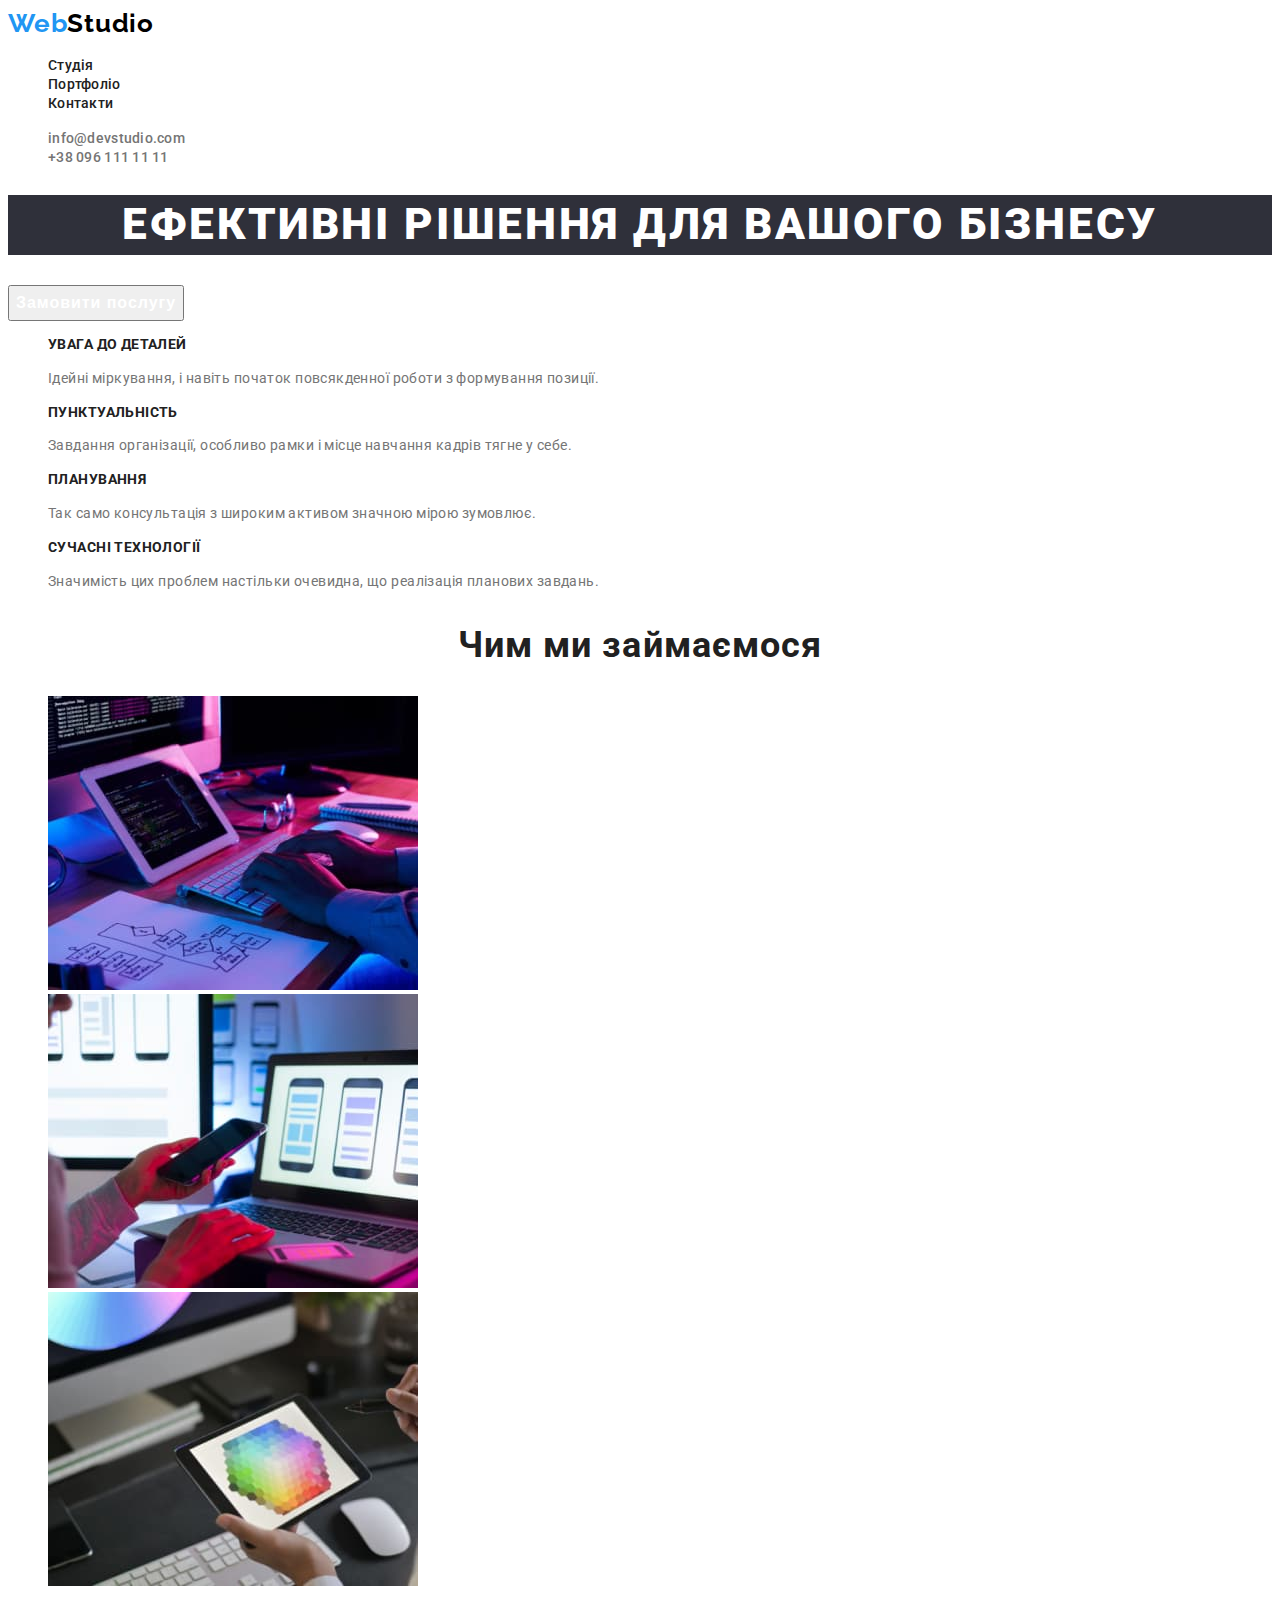
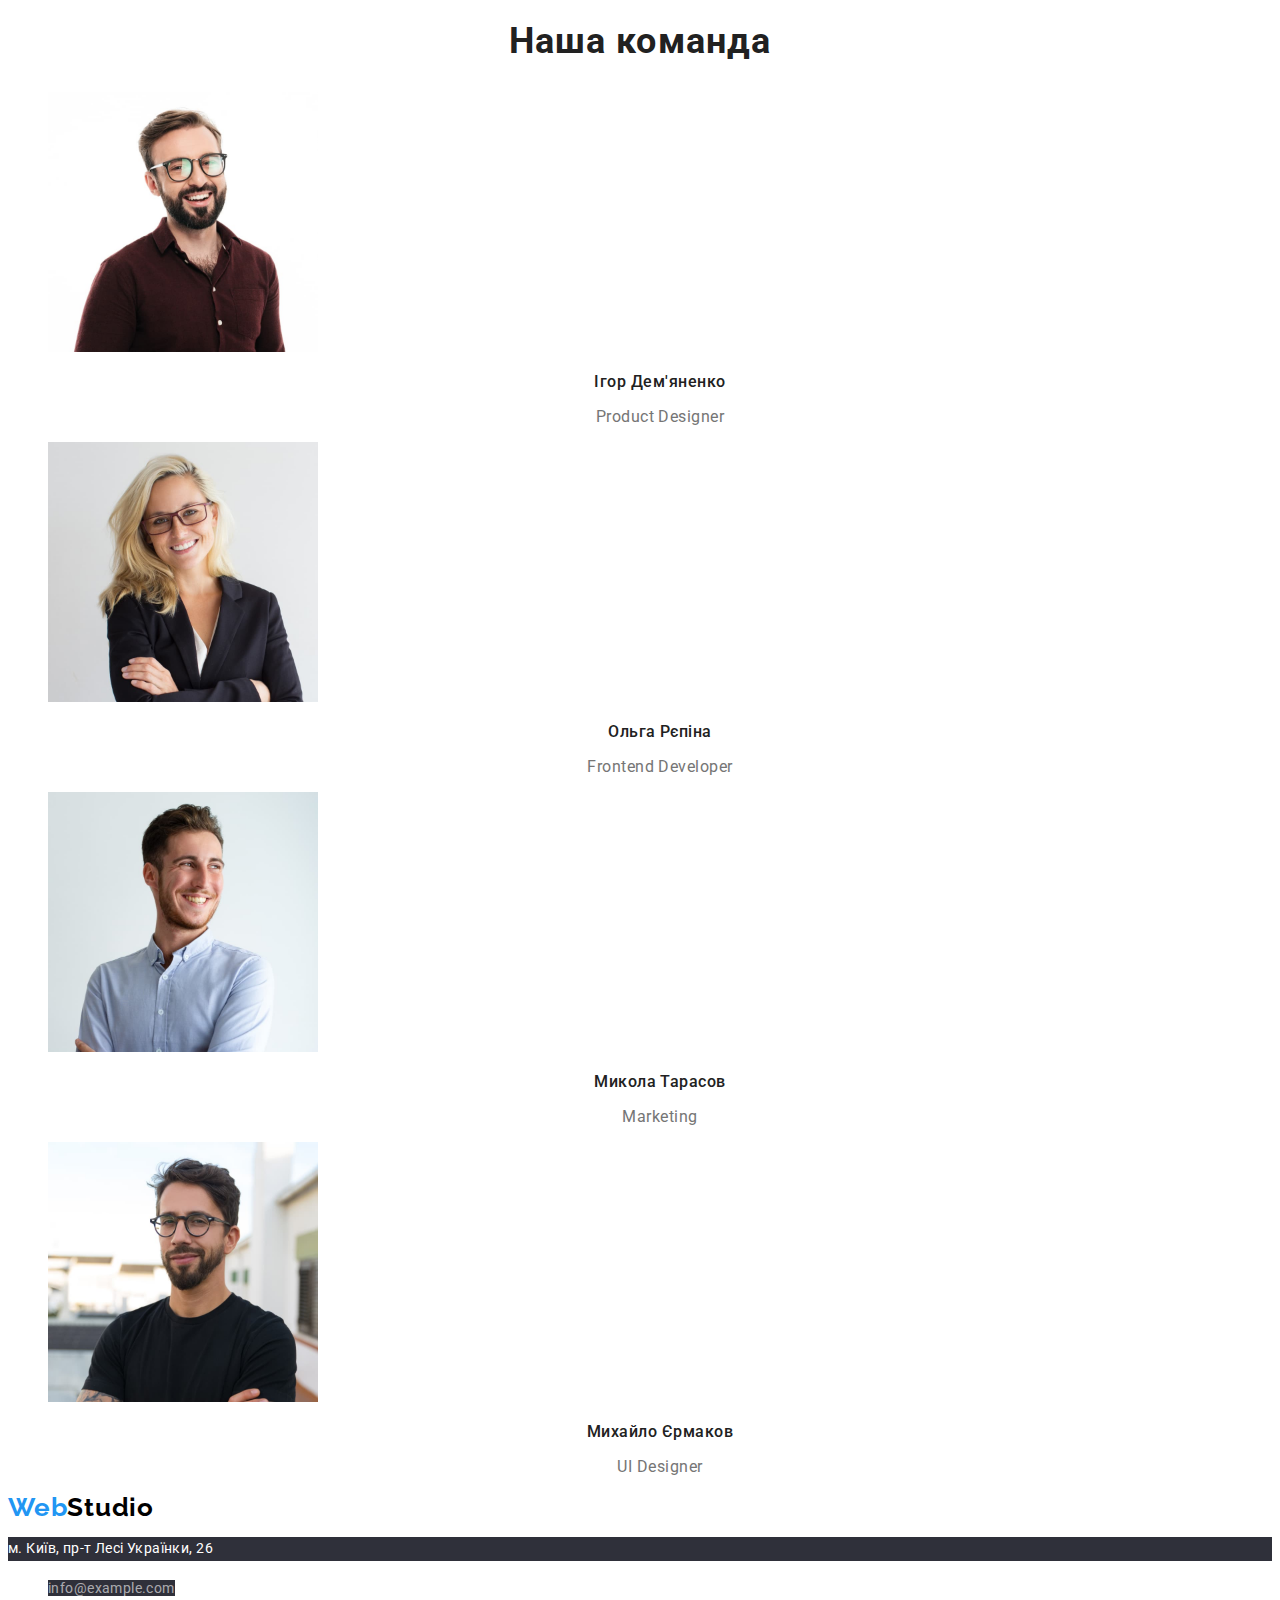
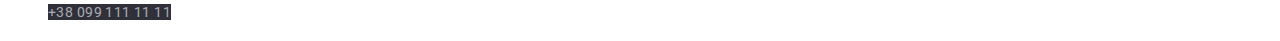
==== index.html @ 77604a97 "create new repositury" ====
<!DOCTYPE html>
<html lang="uk">
  <head>
    <meta charset="UTF-8" />
    <meta http-equiv="X-UA-Compatible" content="IE=edge" />
    <meta name="viewport" content="width=device-width, initial-scale=1.0" />
    <link rel="preconnect" href="https://fonts.googleapis.com" />
    <link rel="preconnect" href="https://fonts.gstatic.com" crossorigin />
    <link
      href="https://fonts.googleapis.com/css2?family=Raleway:wght@700&family=Roboto:wght@400;500;700;900&display=swap"
      rel="stylesheet"
    />
    <title>Студія</title>
    <link rel="preconnect" href="https://fonts.googleapis.com" />
    <link rel="preconnect" href="https://fonts.gstatic.com" crossorigin />
    <link
      href="https://fonts.googleapis.com/css2?family=Raleway:wght@700&family=Roboto:wght@400;500;700;900&display=swap"
      rel="stylesheet"
    />
    <link rel="stylesheet" href="./css/styles.css" />
  </head>
  <body>
    <!--Header-->
    <header class="header">
      <nav class="header-nav">
        <a class="logo link" href="index.html"
          ><span class="logo-span">Web</span>Studio</a
        >
        <ul class="header-list list">
          <li class="header-item">
            <a class="header-link link" href="index.html">Студія</a>
          </li>
          <li class="header-item">
            <a class="header-link link" href="portfolio.html">Портфоліо</a>
          </li>
          <li class="header-item">
            <a class="header-link link" href="">Контакти</a>
          </li>
        </ul>
      </nav>
      <ul class="header-list list">
        <li class="header-item">
          <a class="header-link-mail link" href="">info@devstudio.com</a>
        </li>
        <li class="header-item">
          <a class="header-link-tell link" href="tel:">+38 096 111 11 11</a>
        </li>
      </ul>
    </header>
    <main>
      <!--Hero-->
      <section class="hero">
        <h1 class="hero-title">Ефективні рішення для вашого бізнесу</h1>
        <button class="hero-btn" type="button">Замовити послугу</button>
      </section>
      <!--Soft Skills-->
      <section class="soft-skills">
        <ul class="soft-skills-list list">
          <li class="soft-skills-item">
            <h3 class="soft-skills-title">Увага до деталей</h3>
            <p class="soft-skills-text">
              Ідейні міркування, і навіть початок повсякденної роботи з
              формування позиції.
            </p>
          </li>
          <li class="soft-skills-item">
            <h3 class="soft-skills-title">Пунктуальність</h3>
            <p class="soft-skills-text">
              Завдання організації, особливо рамки і місце навчання кадрів тягне
              у себе.
            </p>
          </li>
          <li class="soft-skills-item">
            <h3 class="soft-skills-title">Планування</h3>
            <p class="soft-skills-text">
              Так само консультація з широким активом значною мірою зумовлює.
            </p>
          </li>
          <li class="soft-skills-item">
            <h3 class="soft-skills-title">Сучасні технології</h3>
            <p class="soft-skills-text">
              Значимість цих проблем настільки очевидна, що реалізація планових
              завдань.
            </p>
          </li>
        </ul>
      </section>
      <!--About-->
      <section class="about">
        <h2 class="about-title">Чим ми займаємося</h2>
        <ul class="about-list list">
          <li class="about-item">
            <img
              class="work-img"
              src="./images/img-1.jpg"
              alt="Пише код"
              width="370"
              height="294"
            />
          </li>
          <li class="about-item">
            <img
              class="work-img"
              src="./images/img-2.jpg"
              alt="Дизайн на телефоні"
              width="370"
              height="294"
            />
          </li>
          <li class="about-item">
            <img
              class="work-img"
              src="./images/img-3.jpg"
              alt="Вибір кольору"
              width="370"
              height="294"
            />
          </li>
        </ul>
      </section>
      <!--Team-->
      <section class="team">
        <h2 class="team-title">Наша команда</h2>
        <ul class="team-list list">
          <li class="team-item">
            <img class="team-image"
              src="./images/photo-1.jpg"
              alt="Ігор"
              width="270"
              height="260"
            />
            <h3 class="team-title-name">Ігор Дем'яненко</h3>
            <p class="team-text">Product Designer</p>
          </li>
          <li class="team-item">
            <img class="team-image"
              src="./images/photo-2.jpg"
              alt="Ольга"
              width="270"
              height="260"
            />
            <h3 class="team-title-name">Ольга Рєпіна</h3>
            <p class="team-text">Frontend Developer</p>
          </li>
          <li class="team-item">
            <img class="team-image"
              src="./images/photo-3.jpg"
              alt="Микола"
              width="270"
              height="260"
            />
            <h3 class="team-title-name">Микола Тарасов</h3>
            <p class="team-text">Marketing</p>
          </li>
          <li class="team-item">
            <img class="team-image"
              src="./images/photo-4.jpg"
              alt="Михайло"
              width="270"
              height="260"
            />
            <h3 class="team-title-name">Михайло Єрмаков</h3>
            <p class="team-text">UI Designer</p>
          </li>
        </ul>
      </section>
    </main>
    <!--Footer-->
    <footer class="footer">
      <a class="logo link" href="index.html"
        ><span class="logo-span">Web</span>Studio</a
      >
      <address class="footer-address">
        <p class="footer-text">м. Київ, пр-т Лесі Українки, 26</p>
        <ul class="footer-list list">
          <li><a class="footer-link-mail link" href="">info@example.com</a></li>
          <li>
            <a class="footer-link-tell link" href="tel:">+38 099 111 11 11</a>
          </li>
        </ul>
      </address>
    </footer>
  </body>
</html>
---- css/styles.css ----
:root {
  --main-color: #212121;
  --second-color: #757575;
}

body {
  font-family: "Roboto", sans-serif;
  color: #212121;
}

.visually-hidden {
  position: absolute;
  white-space: nowrap;
  width: 1px;
  height: 1px;
  overflow: hidden;
  border: 0;
  padding: 0;
  clip: rect(0 0 0 0);
  clip-path: inset(50%);
  margin: -1px;
}

.link {
  text-decoration: none;
}

.list {
  list-style: none;
}

/* <!--Header--> */

.logo {
  font-family: "Raleway";
  font-weight: 700;
  font-size: 26px;
  line-height: 1.19;
  letter-spacing: 0.03em;
  color: #000000;
}

.logo-span {
  color: #2196f3;
}

.header-link {
  font-weight: 500;
  font-size: 14px;
  line-height: 1.14;
  letter-spacing: 0.02em;
  color: var(--main-color);
}

.header-link:hover,
.header-link:focus {
  color: #2196f3;
}

.header-link-mail,
.header-link-tell {
  font-weight: 500;
  font-size: 14px;
  line-height: 1.14;
  letter-spacing: 0.02em;
  color: var(--second-color);
}

.header-link-mail:hover,
.header-link-mail:focus {
  color: #2196f3;
}

.header-link-tell:hover,
.header-link-tell:focus {
  color: #2196f3;
}

/* <!--Hero--> */

.hero-title {
  font-weight: 900;
  font-size: 44px;
  line-height: 1.36;
  text-align: center;
  letter-spacing: 0.06em;
  text-transform: uppercase;
  color: #ffffff;
  background-color: #2f303a;
}

.hero-btn {
  font-weight: 700;
  font-size: 16px;
  line-height: 1.87;
  display: flex;
  align-items: center;
  text-align: center;
  letter-spacing: 0.06em;
  color: #ffffff;
  cursor: pointer;
}

/* <!--Soft Skills--> */

.soft-skills-title {
  font-weight: 700;
  font-size: 14px;
  line-height: 1.14;
  letter-spacing: 0.03em;
  text-transform: uppercase;
  color: var(--main-color);
}

.soft-skills-text {
  font-size: 14px;
  line-height: 1.71;
  letter-spacing: 0.03em;
  color: var(--second-color);
}

/* <!--About--> */

.about-title {
  font-weight: 700;
  font-size: 36px;
  line-height: 1.17;
  text-align: center;
  letter-spacing: 0.03em;
  color: var(--main-color);
}

/* <!--Team--> */

.team-item {
  background-color: #ffffff;
}

.team-title {
  font-weight: 700;
  font-size: 36px;
  line-height: 1.17;
  text-align: center;
  letter-spacing: 0.03em;
  color: var(--main-color);
}

.team-title-name {
  font-weight: 500;
  font-size: 16px;
  line-height: 1.19;
  text-align: center;
  letter-spacing: 0.03em;
  color: var(--main-color);
}

.team-text {
  font-size: 16px;
  line-height: 1.19;
  text-align: center;
  letter-spacing: 0.03em;
  color: var(--second-color);
}


/* <!--Footer--> */

.footer-text {
  font-style: normal;
  font-size: 14px;
  line-height: 1.71;
  letter-spacing: 0.03em;
  color: #ffffff;
  background-color: #2f303a;
}

.footer-link-mail,
.footer-link-tell {
  font-style: normal;
  font-size: 14px;
  line-height: 1.71;
  letter-spacing: 0.03em;
  color: rgba(255, 255, 255, 0.6);
  background-color: #2f303a;
}

.footer-link-mail:hover,
.footer-link-mail:focus {
  color: #2196f3;
}

.footer-link-tell:hover,
.footer-link-tell:focus {
  color: #2196f3;
}

/* <!-- Gallery --> */

.gallery-item {
  background-color: #ffffff;
}

.gallery-btn {
  font-family: "Roboto";
  font-weight: 500;
  font-size: 16px;
  line-height: 1.63;
  text-align: center;
  letter-spacing: 0.03em;
  cursor: pointer;
}

.gallery-title {
  font-weight: 700;
  font-size: 18px;
  line-height: 2;
  letter-spacing: 0.06em;
  color: var(--main-color);
}

.gallery-text {
  font-size: 16px;
  line-height: 1.88;
  letter-spacing: 0.03em;
  color: var(--second-color);
}
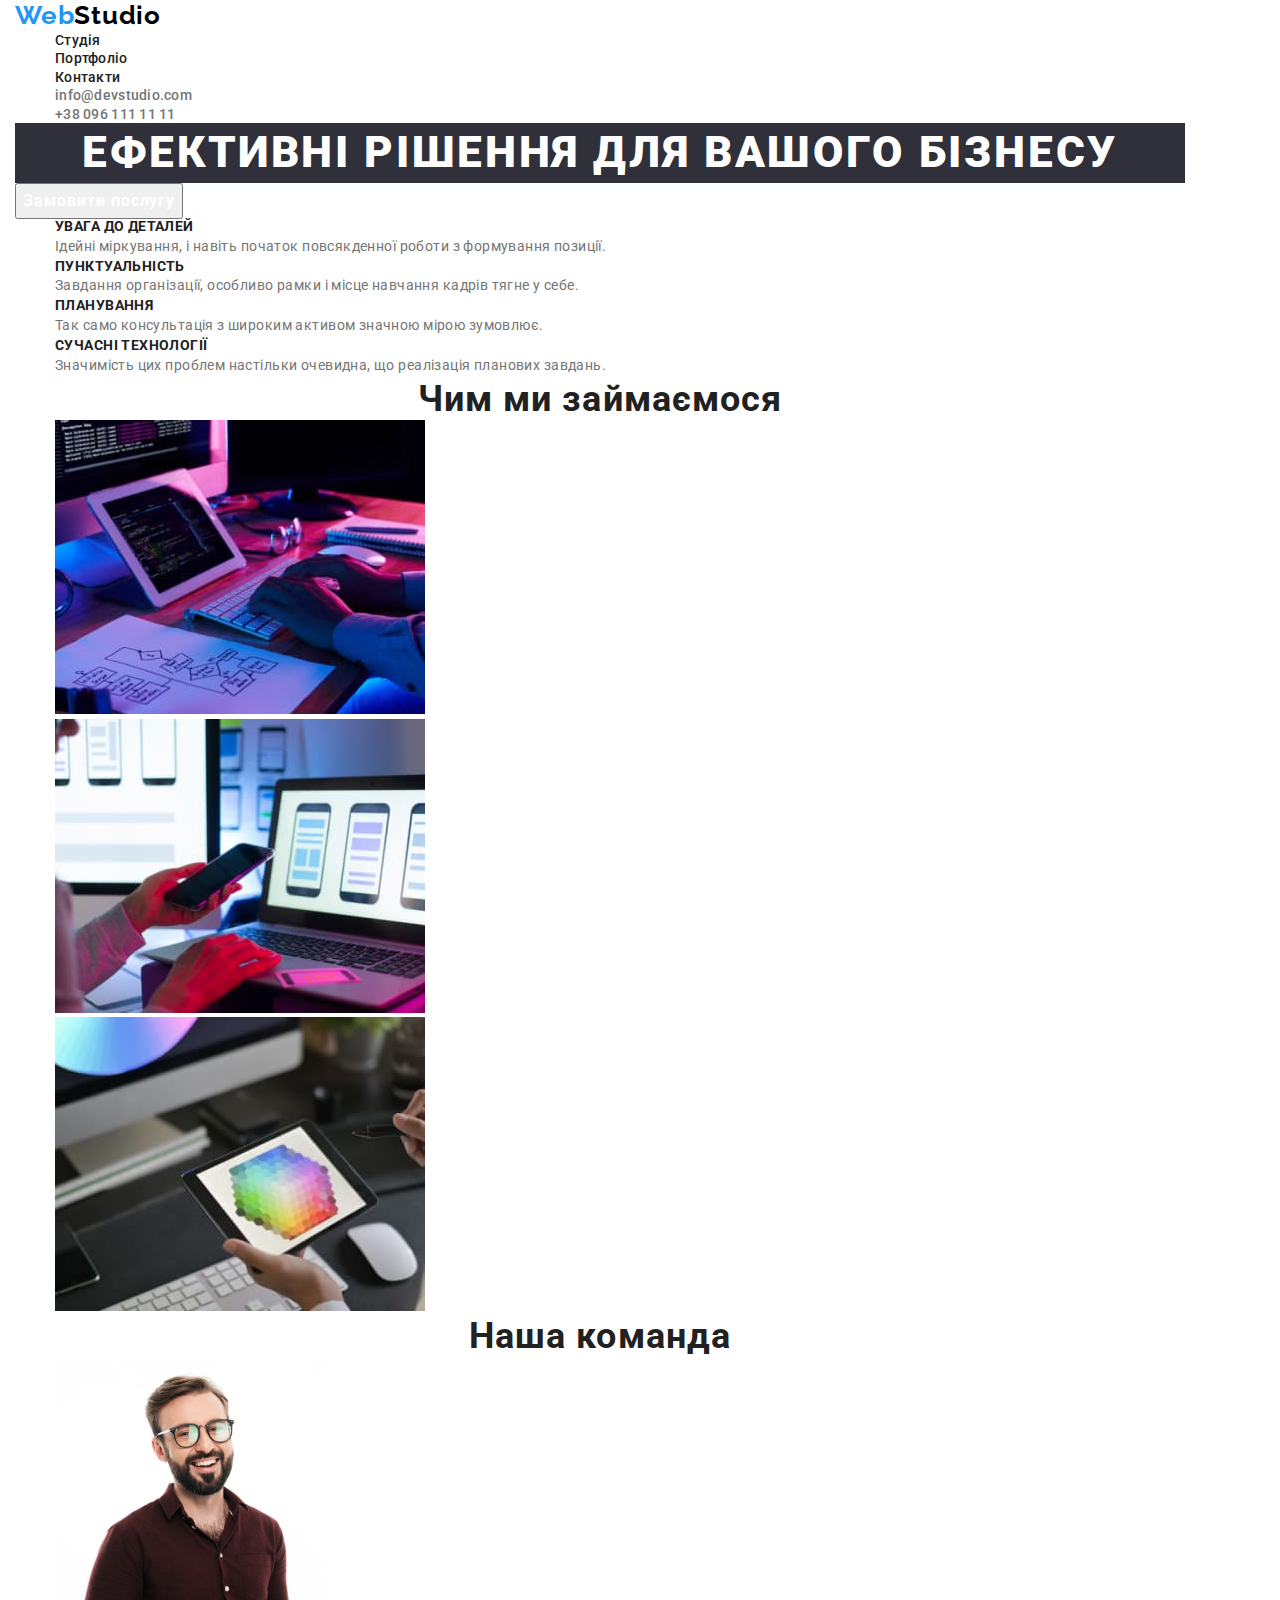
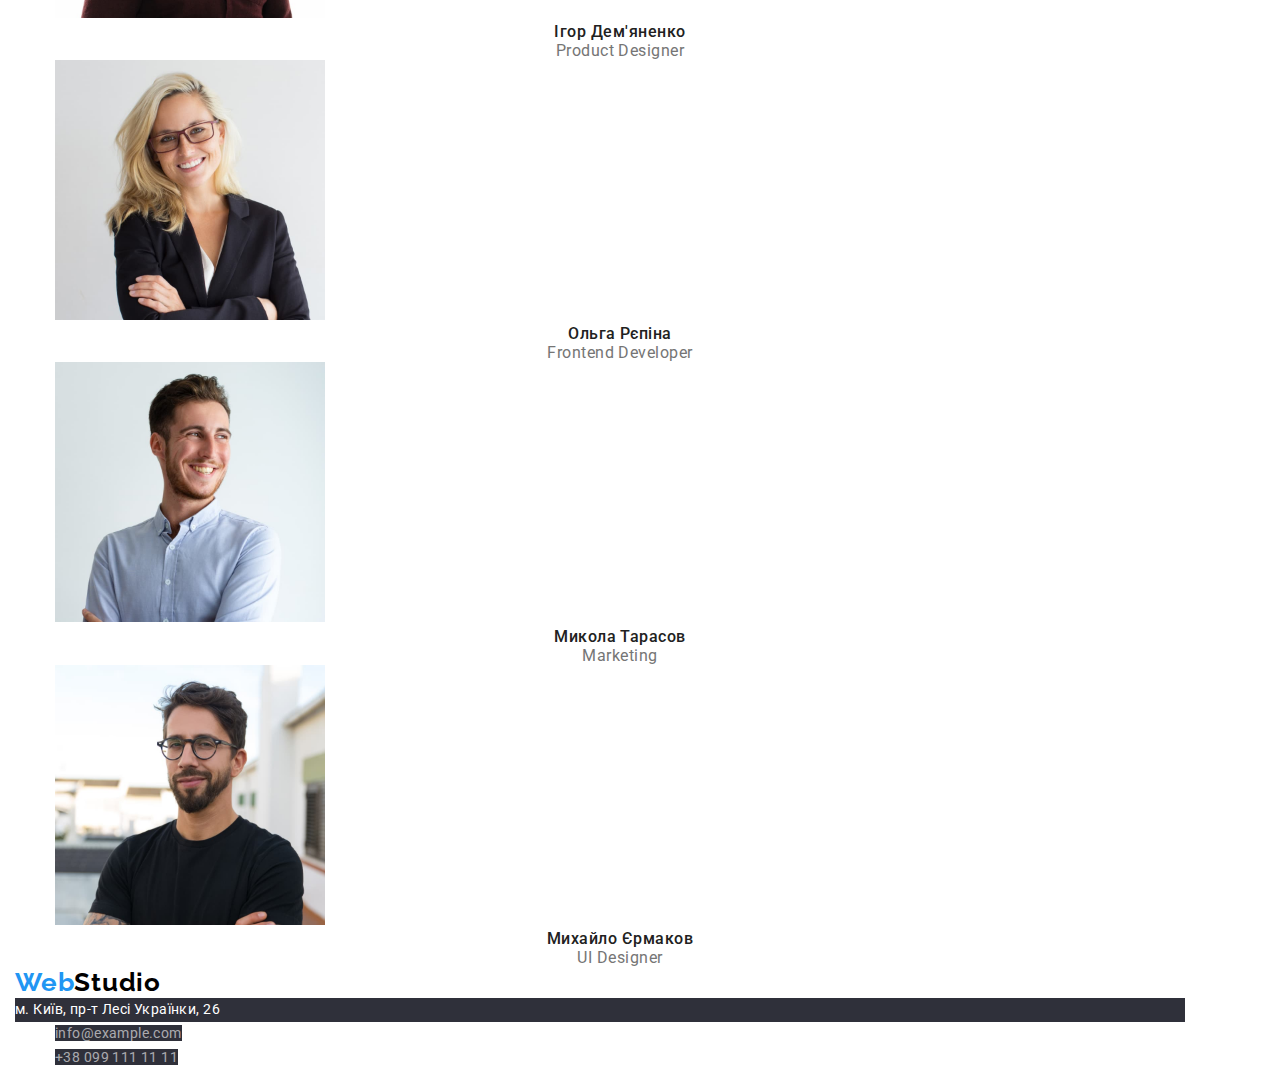
==== commit e67eddd2: "додав ширину" ====
--- a/index.html
+++ b/index.html
@@ -17,168 +17,190 @@
       href="https://fonts.googleapis.com/css2?family=Raleway:wght@700&family=Roboto:wght@400;500;700;900&display=swap"
       rel="stylesheet"
     />
+    <link
+      rel="stylesheet"
+      href="https://cdnjs.cloudflare.com/ajax/libs/modern-normalize/1.1.0/modern-normalize.min.css"
+    />
     <link rel="stylesheet" href="./css/styles.css" />
   </head>
   <body>
     <!--Header-->
     <header class="header">
-      <nav class="header-nav">
-        <a class="logo link" href="index.html"
-          ><span class="logo-span">Web</span>Studio</a
-        >
+      <div class="container">
+        <nav class="header-nav">
+          <a class="logo link" href="index.html"
+            ><span class="logo-span">Web</span>Studio</a
+          >
+          <ul class="header-list list">
+            <li class="header-item">
+              <a class="header-link link" href="index.html">Студія</a>
+            </li>
+            <li class="header-item">
+              <a class="header-link link" href="portfolio.html">Портфоліо</a>
+            </li>
+            <li class="header-item">
+              <a class="header-link link" href="">Контакти</a>
+            </li>
+          </ul>
+        </nav>
         <ul class="header-list list">
           <li class="header-item">
-            <a class="header-link link" href="index.html">Студія</a>
+            <a class="header-link-mail link" href="">info@devstudio.com</a>
           </li>
           <li class="header-item">
-            <a class="header-link link" href="portfolio.html">Портфоліо</a>
-          </li>
-          <li class="header-item">
-            <a class="header-link link" href="">Контакти</a>
+            <a class="header-link-tell link" href="tel:">+38 096 111 11 11</a>
           </li>
         </ul>
-      </nav>
-      <ul class="header-list list">
-        <li class="header-item">
-          <a class="header-link-mail link" href="">info@devstudio.com</a>
-        </li>
-        <li class="header-item">
-          <a class="header-link-tell link" href="tel:">+38 096 111 11 11</a>
-        </li>
-      </ul>
+      </div>
     </header>
     <main>
       <!--Hero-->
       <section class="hero">
-        <h1 class="hero-title">Ефективні рішення для вашого бізнесу</h1>
-        <button class="hero-btn" type="button">Замовити послугу</button>
+        <div class="container">
+          <h1 class="hero-title">Ефективні рішення для вашого бізнесу</h1>
+          <button class="hero-btn" type="button">Замовити послугу</button>
+        </div>
       </section>
       <!--Soft Skills-->
       <section class="soft-skills">
-        <ul class="soft-skills-list list">
-          <li class="soft-skills-item">
-            <h3 class="soft-skills-title">Увага до деталей</h3>
-            <p class="soft-skills-text">
-              Ідейні міркування, і навіть початок повсякденної роботи з
-              формування позиції.
-            </p>
-          </li>
-          <li class="soft-skills-item">
-            <h3 class="soft-skills-title">Пунктуальність</h3>
-            <p class="soft-skills-text">
-              Завдання організації, особливо рамки і місце навчання кадрів тягне
-              у себе.
-            </p>
-          </li>
-          <li class="soft-skills-item">
-            <h3 class="soft-skills-title">Планування</h3>
-            <p class="soft-skills-text">
-              Так само консультація з широким активом значною мірою зумовлює.
-            </p>
-          </li>
-          <li class="soft-skills-item">
-            <h3 class="soft-skills-title">Сучасні технології</h3>
-            <p class="soft-skills-text">
-              Значимість цих проблем настільки очевидна, що реалізація планових
-              завдань.
-            </p>
-          </li>
-        </ul>
+        <div class="container">
+          <ul class="soft-skills-list list">
+            <li class="soft-skills-item">
+              <h3 class="soft-skills-title">Увага до деталей</h3>
+              <p class="soft-skills-text">
+                Ідейні міркування, і навіть початок повсякденної роботи з
+                формування позиції.
+              </p>
+            </li>
+            <li class="soft-skills-item">
+              <h3 class="soft-skills-title">Пунктуальність</h3>
+              <p class="soft-skills-text">
+                Завдання організації, особливо рамки і місце навчання кадрів
+                тягне у себе.
+              </p>
+            </li>
+            <li class="soft-skills-item">
+              <h3 class="soft-skills-title">Планування</h3>
+              <p class="soft-skills-text">
+                Так само консультація з широким активом значною мірою зумовлює.
+              </p>
+            </li>
+            <li class="soft-skills-item">
+              <h3 class="soft-skills-title">Сучасні технології</h3>
+              <p class="soft-skills-text">
+                Значимість цих проблем настільки очевидна, що реалізація
+                планових завдань.
+              </p>
+            </li>
+          </ul>
+        </div>
       </section>
       <!--About-->
       <section class="about">
-        <h2 class="about-title">Чим ми займаємося</h2>
-        <ul class="about-list list">
-          <li class="about-item">
-            <img
-              class="work-img"
-              src="./images/img-1.jpg"
-              alt="Пише код"
-              width="370"
-              height="294"
-            />
-          </li>
-          <li class="about-item">
-            <img
-              class="work-img"
-              src="./images/img-2.jpg"
-              alt="Дизайн на телефоні"
-              width="370"
-              height="294"
-            />
-          </li>
-          <li class="about-item">
-            <img
-              class="work-img"
-              src="./images/img-3.jpg"
-              alt="Вибір кольору"
-              width="370"
-              height="294"
-            />
-          </li>
-        </ul>
+        <div class="container">
+          <h2 class="about-title">Чим ми займаємося</h2>
+          <ul class="about-list list">
+            <li class="about-item">
+              <img
+                class="work-img"
+                src="./images/img-1.jpg"
+                alt="Пише код"
+                width="370"
+                height="294"
+              />
+            </li>
+            <li class="about-item">
+              <img
+                class="work-img"
+                src="./images/img-2.jpg"
+                alt="Дизайн на телефоні"
+                width="370"
+                height="294"
+              />
+            </li>
+            <li class="about-item">
+              <img
+                class="work-img"
+                src="./images/img-3.jpg"
+                alt="Вибір кольору"
+                width="370"
+                height="294"
+              />
+            </li>
+          </ul>
+        </div>
       </section>
       <!--Team-->
       <section class="team">
-        <h2 class="team-title">Наша команда</h2>
-        <ul class="team-list list">
-          <li class="team-item">
-            <img class="team-image"
-              src="./images/photo-1.jpg"
-              alt="Ігор"
-              width="270"
-              height="260"
-            />
-            <h3 class="team-title-name">Ігор Дем'яненко</h3>
-            <p class="team-text">Product Designer</p>
-          </li>
-          <li class="team-item">
-            <img class="team-image"
-              src="./images/photo-2.jpg"
-              alt="Ольга"
-              width="270"
-              height="260"
-            />
-            <h3 class="team-title-name">Ольга Рєпіна</h3>
-            <p class="team-text">Frontend Developer</p>
-          </li>
-          <li class="team-item">
-            <img class="team-image"
-              src="./images/photo-3.jpg"
-              alt="Микола"
-              width="270"
-              height="260"
-            />
-            <h3 class="team-title-name">Микола Тарасов</h3>
-            <p class="team-text">Marketing</p>
-          </li>
-          <li class="team-item">
-            <img class="team-image"
-              src="./images/photo-4.jpg"
-              alt="Михайло"
-              width="270"
-              height="260"
-            />
-            <h3 class="team-title-name">Михайло Єрмаков</h3>
-            <p class="team-text">UI Designer</p>
-          </li>
-        </ul>
+        <div class="container">
+          <h2 class="team-title">Наша команда</h2>
+          <ul class="team-list list">
+            <li class="team-item">
+              <img
+                class="team-image"
+                src="./images/photo-1.jpg"
+                alt="Ігор"
+                width="270"
+                height="260"
+              />
+              <h3 class="team-title-name">Ігор Дем'яненко</h3>
+              <p class="team-text">Product Designer</p>
+            </li>
+            <li class="team-item">
+              <img
+                class="team-image"
+                src="./images/photo-2.jpg"
+                alt="Ольга"
+                width="270"
+                height="260"
+              />
+              <h3 class="team-title-name">Ольга Рєпіна</h3>
+              <p class="team-text">Frontend Developer</p>
+            </li>
+            <li class="team-item">
+              <img
+                class="team-image"
+                src="./images/photo-3.jpg"
+                alt="Микола"
+                width="270"
+                height="260"
+              />
+              <h3 class="team-title-name">Микола Тарасов</h3>
+              <p class="team-text">Marketing</p>
+            </li>
+            <li class="team-item">
+              <img
+                class="team-image"
+                src="./images/photo-4.jpg"
+                alt="Михайло"
+                width="270"
+                height="260"
+              />
+              <h3 class="team-title-name">Михайло Єрмаков</h3>
+              <p class="team-text">UI Designer</p>
+            </li>
+          </ul>
+        </div>
       </section>
     </main>
     <!--Footer-->
     <footer class="footer">
-      <a class="logo link" href="index.html"
-        ><span class="logo-span">Web</span>Studio</a
-      >
-      <address class="footer-address">
-        <p class="footer-text">м. Київ, пр-т Лесі Українки, 26</p>
-        <ul class="footer-list list">
-          <li><a class="footer-link-mail link" href="">info@example.com</a></li>
-          <li>
-            <a class="footer-link-tell link" href="tel:">+38 099 111 11 11</a>
-          </li>
-        </ul>
-      </address>
+      <div class="container">
+        <a class="logo link" href="index.html"
+          ><span class="logo-span">Web</span>Studio</a
+        >
+        <address class="footer-address">
+          <p class="footer-text">м. Київ, пр-т Лесі Українки, 26</p>
+          <ul class="footer-list list">
+            <li>
+              <a class="footer-link-mail link" href="">info@example.com</a>
+            </li>
+            <li>
+              <a class="footer-link-tell link" href="tel:">+38 099 111 11 11</a>
+            </li>
+          </ul>
+        </address>
+      </div>
     </footer>
   </body>
 </html>
--- a/css/styles.css
+++ b/css/styles.css
@@ -1,3 +1,13 @@
+html {
+  box-sizing: border-box;
+}
+
+*,
+*::before,
+*::after {
+  box-sizing: inherit;
+}
+
 :root {
   --main-color: #212121;
   --second-color: #757575;
@@ -6,6 +16,18 @@
 body {
   font-family: "Roboto", sans-serif;
   color: #212121;
+}
+
+h1,
+h2,
+h3,
+h4,
+h5,
+h6,
+p,
+ul {
+  margin-top: 0;
+  margin-bottom: 0;
 }
 
 .visually-hidden {
@@ -29,6 +51,12 @@
   list-style: none;
 }
 
+.container {
+  width: 1200px;
+  padding-left: 15px;
+  padding-right: 15px;
+}
+
 /* <!--Header--> */
 
 .logo {
@@ -162,7 +190,6 @@
   color: var(--second-color);
 }
 
-
 /* <!--Footer--> */
 
 .footer-text {
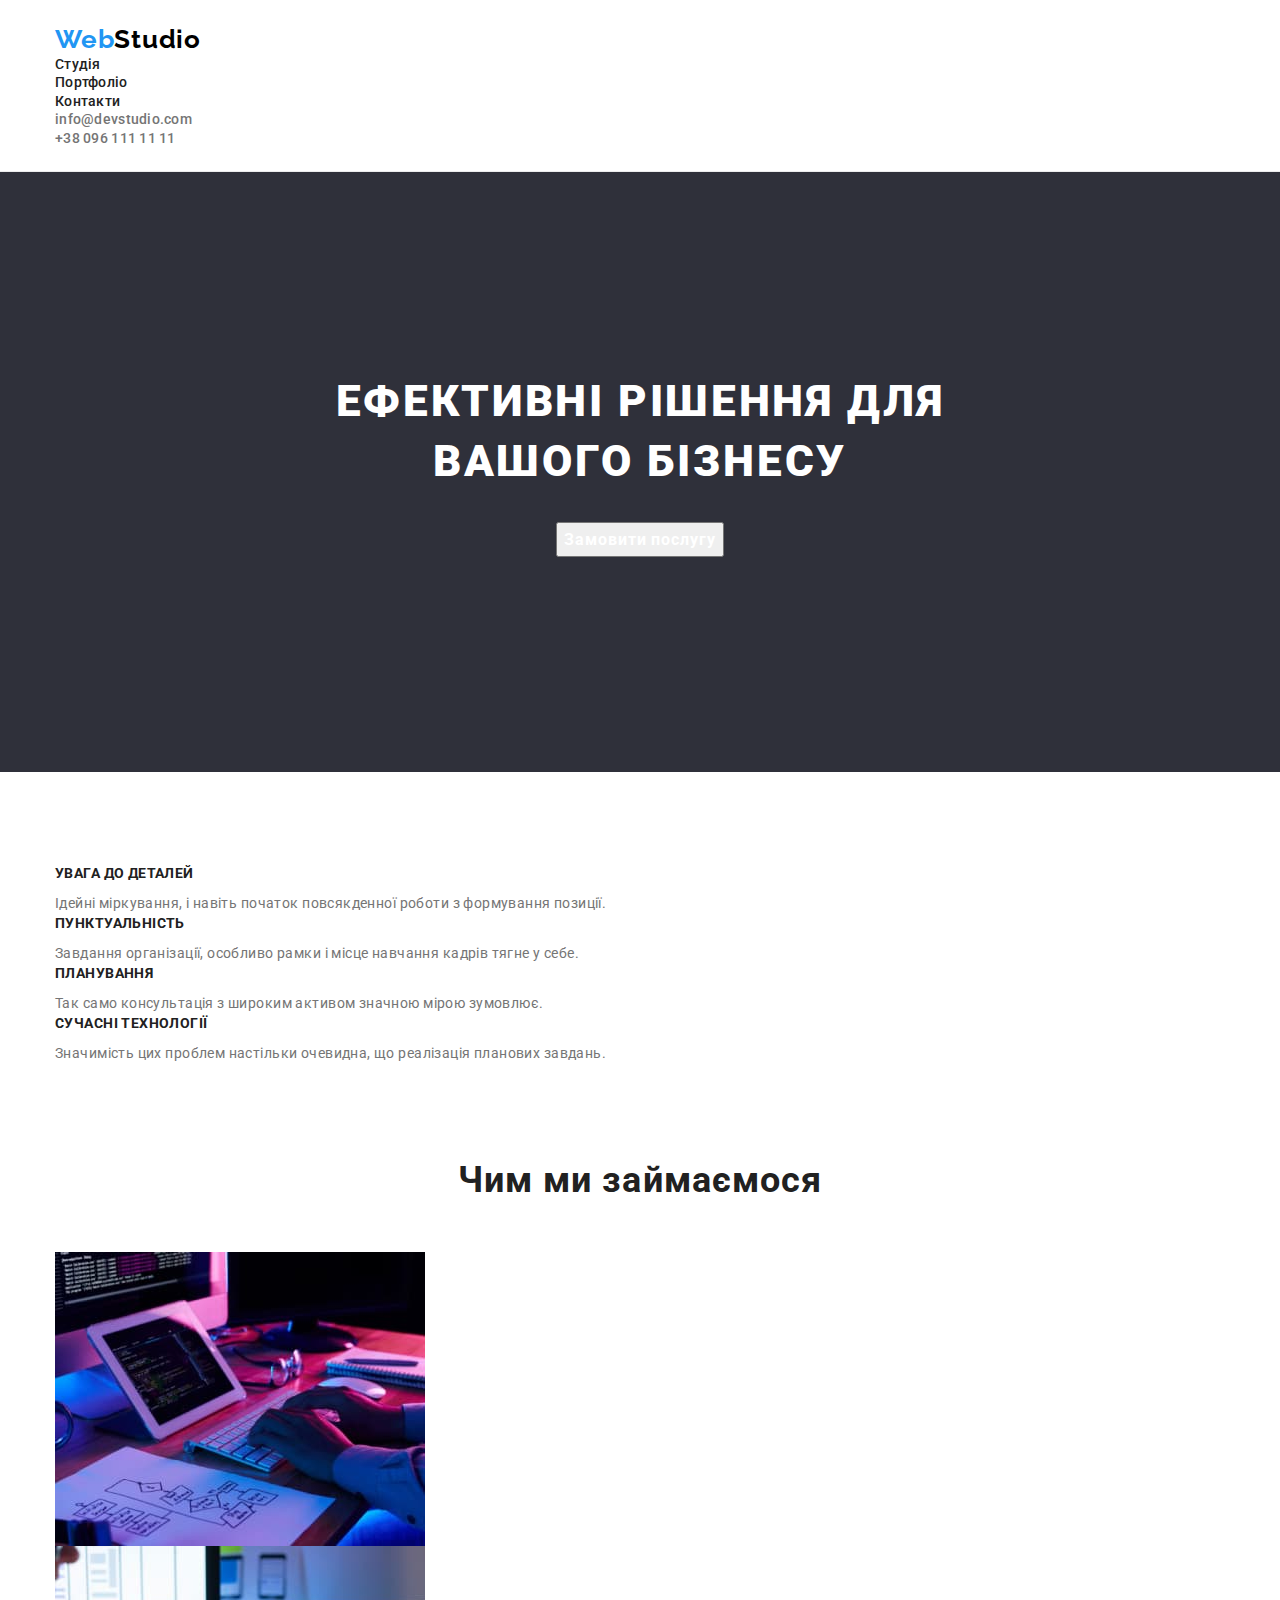
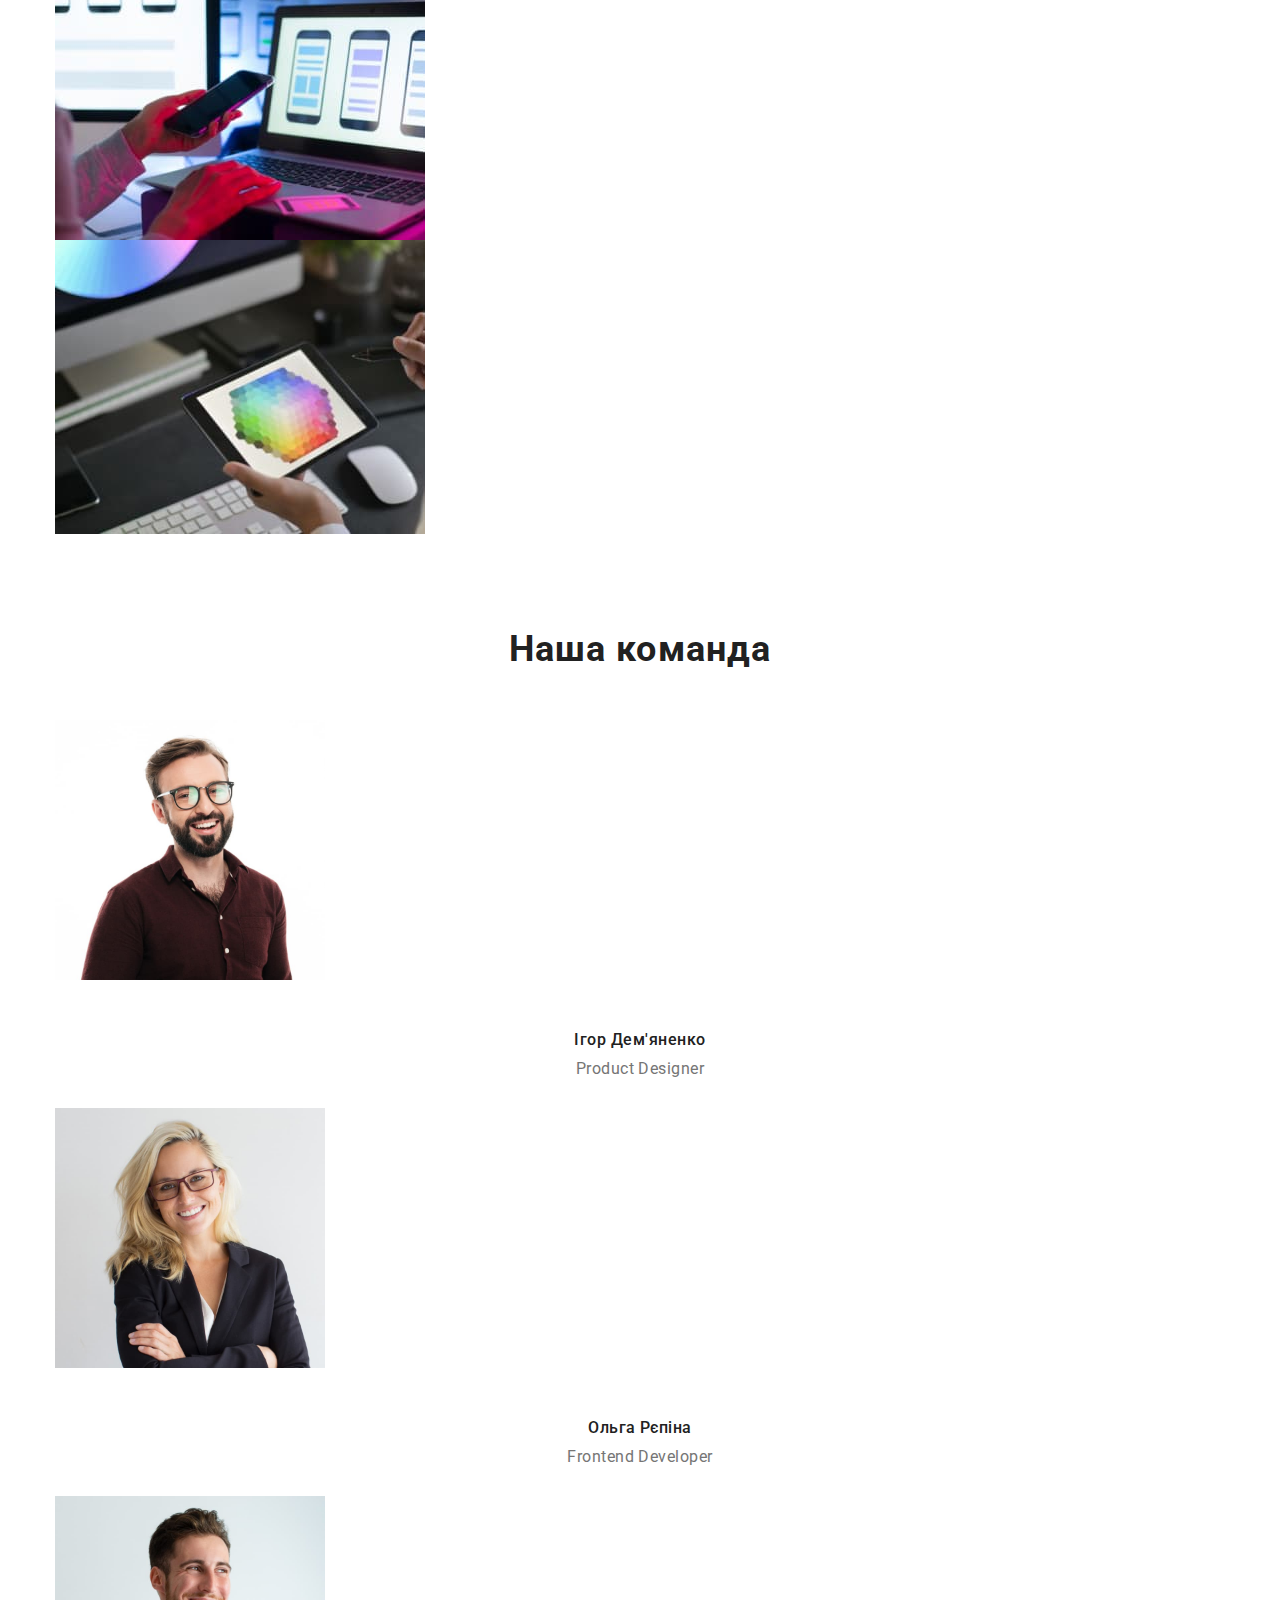
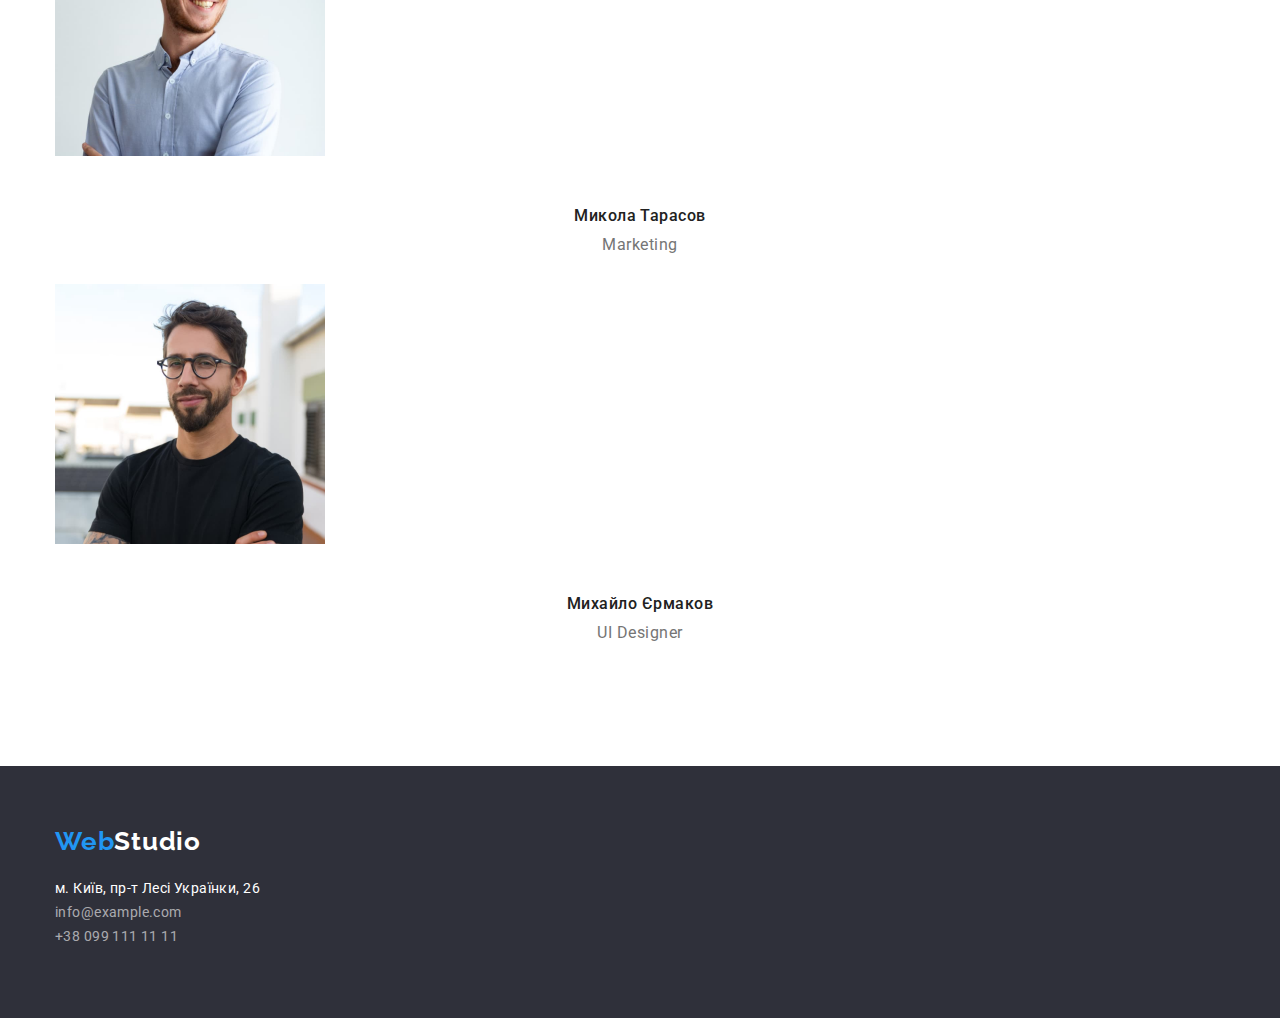
==== commit 1e694920: "add margin padding" ====
--- a/index.html
+++ b/index.html
@@ -62,7 +62,7 @@
         </div>
       </section>
       <!--Soft Skills-->
-      <section class="soft-skills">
+      <section class="soft-skills section">
         <div class="container">
           <ul class="soft-skills-list list">
             <li class="soft-skills-item">
@@ -132,7 +132,7 @@
       </section>
       <!--Team-->
       <section class="team">
-        <div class="container">
+        <div class="container section">
           <h2 class="team-title">Наша команда</h2>
           <ul class="team-list list">
             <li class="team-item">
@@ -185,9 +185,9 @@
     </main>
     <!--Footer-->
     <footer class="footer">
-      <div class="container">
+      <div class="container address">
         <a class="logo link" href="index.html"
-          ><span class="logo-span">Web</span>Studio</a
+          ><span class="logo-span">Web</span><span class="logo-studio-span">Studio</span></a
         >
         <address class="footer-address">
           <p class="footer-text">м. Київ, пр-т Лесі Українки, 26</p>
--- a/css/styles.css
+++ b/css/styles.css
@@ -1,13 +1,3 @@
-html {
-  box-sizing: border-box;
-}
-
-*,
-*::before,
-*::after {
-  box-sizing: inherit;
-}
-
 :root {
   --main-color: #212121;
   --second-color: #757575;
@@ -24,10 +14,17 @@
 h4,
 h5,
 h6,
-p,
+p {
+  margin: 0;
+}
+
 ul {
-  margin-top: 0;
-  margin-bottom: 0;
+  margin: 0;
+  padding-left: 0;
+}
+
+img {
+  display: block;
 }
 
 .visually-hidden {
@@ -51,10 +48,16 @@
   list-style: none;
 }
 
+.section {
+  padding-top: 94px;
+  padding-bottom: 94px;
+}
+
 .container {
   width: 1200px;
   padding-left: 15px;
   padding-right: 15px;
+  margin: 0 auto;
 }
 
 /* <!--Header--> */
@@ -72,6 +75,11 @@
   color: #2196f3;
 }
 
+.header {
+  padding: 24px;
+  border-bottom: 1px solid #ececec;
+}
+
 .header-link {
   font-weight: 500;
   font-size: 14px;
@@ -106,24 +114,30 @@
 
 /* <!--Hero--> */
 
+.hero {
+  min-height: 600px;
+  padding-top: 200px;
+  text-align: center;
+  background-color: #2f303a;
+}
+
 .hero-title {
+  margin-left: auto;
+  margin-right: auto;
+  max-width: 696px;
   font-weight: 900;
   font-size: 44px;
   line-height: 1.36;
-  text-align: center;
   letter-spacing: 0.06em;
   text-transform: uppercase;
   color: #ffffff;
-  background-color: #2f303a;
 }
 
 .hero-btn {
+  margin-top: 30px;
   font-weight: 700;
   font-size: 16px;
   line-height: 1.87;
-  display: flex;
-  align-items: center;
-  text-align: center;
   letter-spacing: 0.06em;
   color: #ffffff;
   cursor: pointer;
@@ -132,6 +146,7 @@
 /* <!--Soft Skills--> */
 
 .soft-skills-title {
+  padding-bottom: 10px;
   font-weight: 700;
   font-size: 14px;
   line-height: 1.14;
@@ -150,6 +165,7 @@
 /* <!--About--> */
 
 .about-title {
+  padding-bottom: 50px;
   font-weight: 700;
   font-size: 36px;
   line-height: 1.17;
@@ -165,6 +181,7 @@
 }
 
 .team-title {
+  padding-bottom: 50px;
   font-weight: 700;
   font-size: 36px;
   line-height: 1.17;
@@ -174,6 +191,7 @@
 }
 
 .team-title-name {
+  margin-top: 50px;
   font-weight: 500;
   font-size: 16px;
   line-height: 1.19;
@@ -183,6 +201,8 @@
 }
 
 .team-text {
+  margin-top: 10px;
+  margin-bottom: 30px;
   font-size: 16px;
   line-height: 1.19;
   text-align: center;
@@ -192,23 +212,37 @@
 
 /* <!--Footer--> */
 
+.footer {
+  min-height: 252px;
+  background-color: #2f303a;
+}
+
+.logo-studio-span {
+  color: #fff;
+}
+
+.address {
+  padding-top: 60px;
+  padding-bottom: 60px;
+}
+
 .footer-text {
+  padding-top: 20px;
   font-style: normal;
   font-size: 14px;
   line-height: 1.71;
   letter-spacing: 0.03em;
   color: #ffffff;
-  background-color: #2f303a;
 }
 
 .footer-link-mail,
 .footer-link-tell {
+  padding-top: 9px;
   font-style: normal;
   font-size: 14px;
   line-height: 1.71;
   letter-spacing: 0.03em;
   color: rgba(255, 255, 255, 0.6);
-  background-color: #2f303a;
 }
 
 .footer-link-mail:hover,
@@ -237,7 +271,12 @@
   cursor: pointer;
 }
 
+.gallery-list {
+  padding-top: 50px;
+}
+
 .gallery-title {
+  padding-top: 20px;
   font-weight: 700;
   font-size: 18px;
   line-height: 2;
@@ -246,6 +285,8 @@
 }
 
 .gallery-text {
+  padding-top: 4px;
+  padding-bottom: 20px;
   font-size: 16px;
   line-height: 1.88;
   letter-spacing: 0.03em;
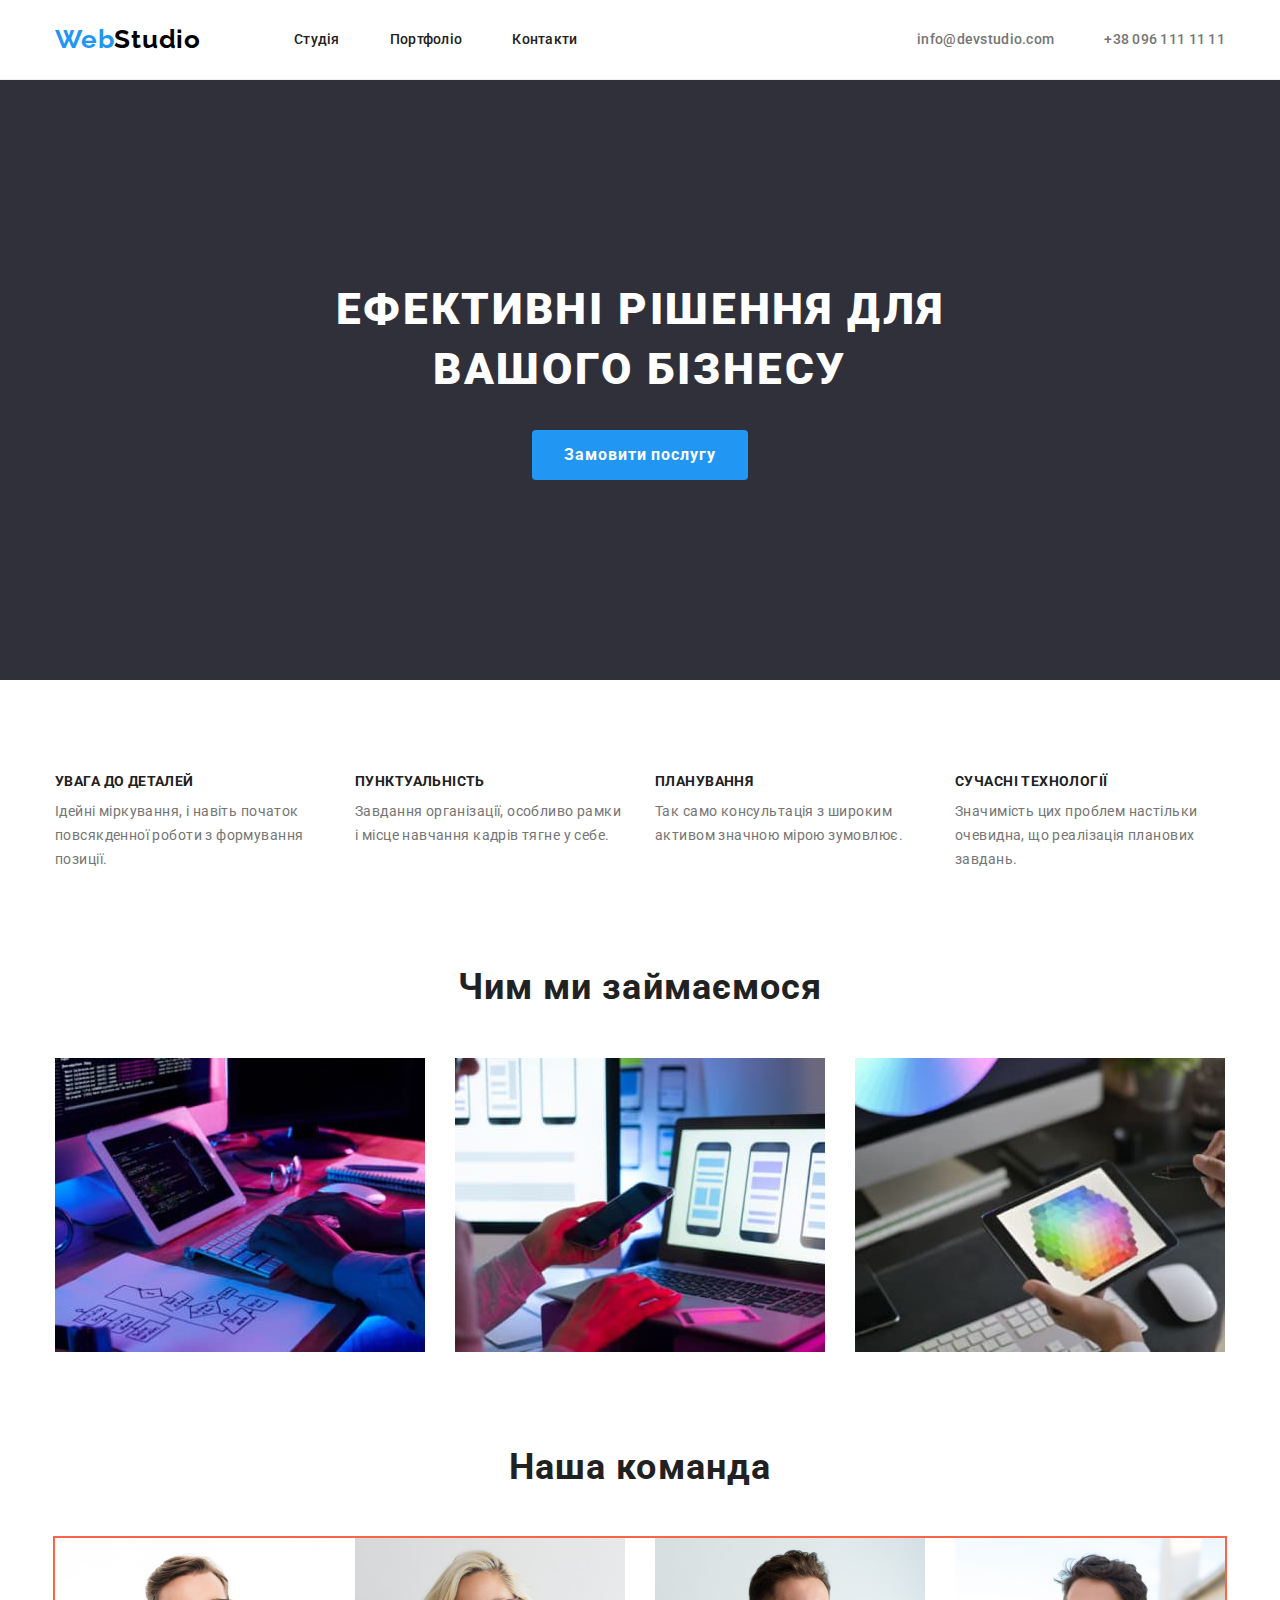
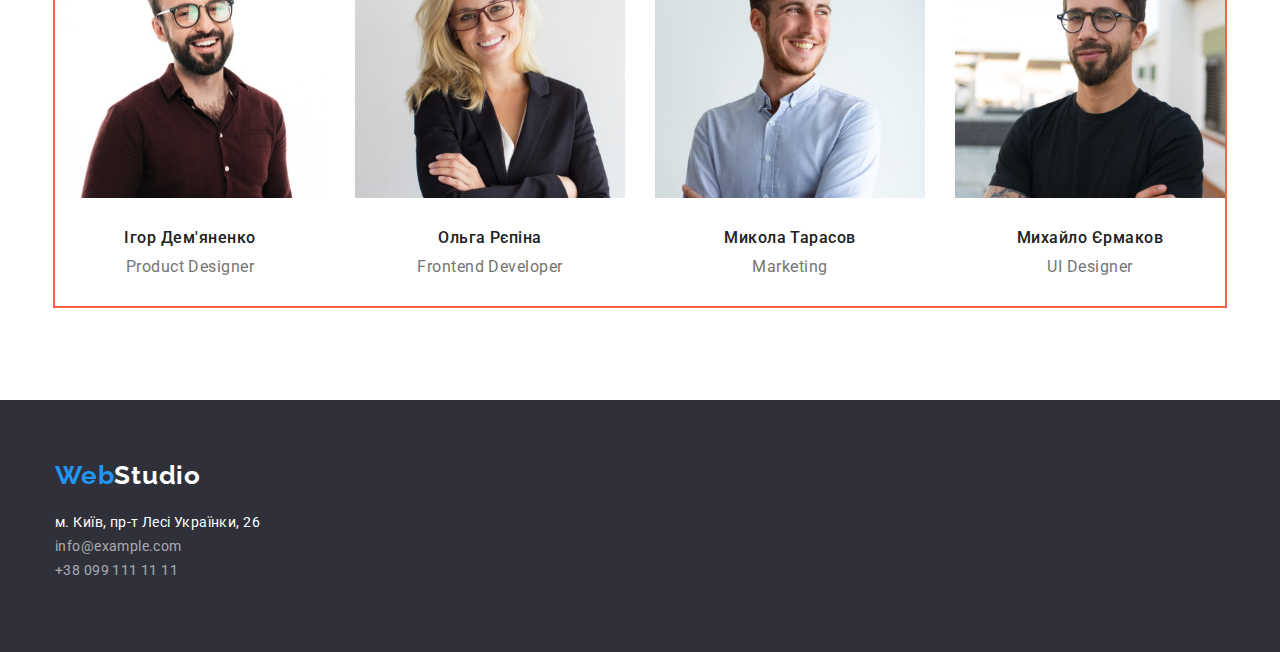
==== commit 9af54d6c: "add flex" ====
--- a/index.html
+++ b/index.html
@@ -42,15 +42,15 @@
               <a class="header-link link" href="">Контакти</a>
             </li>
           </ul>
+          <ul class="header-list-link list">
+            <li class="header-item">
+              <a class="header-link-mail link" href="">info@devstudio.com</a>
+            </li>
+            <li class="header-item">
+              <a class="header-link-tell link" href="tel:">+38 096 111 11 11</a>
+            </li>
+          </ul>
         </nav>
-        <ul class="header-list list">
-          <li class="header-item">
-            <a class="header-link-mail link" href="">info@devstudio.com</a>
-          </li>
-          <li class="header-item">
-            <a class="header-link-tell link" href="tel:">+38 096 111 11 11</a>
-          </li>
-        </ul>
       </div>
     </header>
     <main>
@@ -106,7 +106,6 @@
                 src="./images/img-1.jpg"
                 alt="Пише код"
                 width="370"
-                height="294"
               />
             </li>
             <li class="about-item">
@@ -187,7 +186,8 @@
     <footer class="footer">
       <div class="container address">
         <a class="logo link" href="index.html"
-          ><span class="logo-span">Web</span><span class="logo-studio-span">Studio</span></a
+          ><span class="logo-span">Web</span
+          ><span class="logo-studio-span">Studio</span></a
         >
         <address class="footer-address">
           <p class="footer-text">м. Київ, пр-т Лесі Українки, 26</p>
--- a/css/styles.css
+++ b/css/styles.css
@@ -1,6 +1,7 @@
 :root {
   --main-color: #212121;
   --second-color: #757575;
+  --btn-color: #2196f3;
 }
 
 body {
@@ -80,6 +81,29 @@
   border-bottom: 1px solid #ececec;
 }
 
+.header-nav {
+  display: flex;
+  align-items: center;
+}
+
+.header-list {
+  display: flex;
+  margin-left: 93px;
+}
+
+.header-list-link {
+  display: flex;
+  margin-left: auto;
+}
+
+.header-item {
+  margin-right: 50px;
+}
+
+.header-item:last-child {
+  margin-right: 0;
+}
+
 .header-link {
   font-weight: 500;
   font-size: 14px;
@@ -134,6 +158,10 @@
 }
 
 .hero-btn {
+  min-width: 216px;
+  border-radius: 4px;
+  border: 0;
+  padding: 10px 32px 10px 32px;
   margin-top: 30px;
   font-weight: 700;
   font-size: 16px;
@@ -141,12 +169,26 @@
   letter-spacing: 0.06em;
   color: #ffffff;
   cursor: pointer;
+  background-color: var(--btn-color);
 }
 
 /* <!--Soft Skills--> */
 
+.soft-skills-list {
+  display: flex;
+}
+
+.soft-skills-item {
+  max-width: 270px;
+  margin-right: 30px;
+}
+
+.soft-skills-item:last-child {
+  margin-right: 0;
+}
+
 .soft-skills-title {
-  padding-bottom: 10px;
+  margin-bottom: 10px;
   font-weight: 700;
   font-size: 14px;
   line-height: 1.14;
@@ -163,6 +205,18 @@
 }
 
 /* <!--About--> */
+
+.about-list {
+  display: flex;
+}
+
+.about-item {
+  margin-right: 30px;
+}
+
+.about-item:last-child {
+  margin-right: 0;
+}
 
 .about-title {
   padding-bottom: 50px;
@@ -176,8 +230,18 @@
 
 /* <!--Team--> */
 
+.team-list {
+  display: flex;
+  outline: 2px solid tomato;
+}
+
 .team-item {
+  margin-right: 30px;
   background-color: #ffffff;
+}
+
+.team-item:last-child {
+  margin-right: 0;
 }
 
 .team-title {
@@ -191,7 +255,7 @@
 }
 
 .team-title-name {
-  margin-top: 50px;
+  margin-top: 30px;
   font-weight: 500;
   font-size: 16px;
   line-height: 1.19;
@@ -258,24 +322,61 @@
 /* <!-- Gallery --> */
 
 .gallery-item {
+  width: 370px;
+  margin-right: 30px;
+  margin-bottom: 30px;
   background-color: #ffffff;
+}
+
+.gallery-item:nth-child(3n) {
+  margin-right: 0;
+}
+
+.gallery-item:nth-child(n + 7) {
+  margin-bottom: 0;
 }
 
 .gallery-btn {
   font-family: "Roboto";
   font-weight: 500;
   font-size: 16px;
+  border-radius: 4px;
+  padding: 6px 22px 6px 22px;
   line-height: 1.63;
   text-align: center;
   letter-spacing: 0.03em;
   cursor: pointer;
+  border: 0;
+  color: #fff;
+  background-color: var(--btn-color);
+}
+
+.gallery-box {
+  border: 1px solid #eeeeee;
+  width: 370px;
 }
 
 .gallery-list {
+  display: flex;
+  flex-wrap: wrap;
   padding-top: 50px;
 }
 
+.gallery-list-btn {
+  display: flex;
+  justify-content: center;
+}
+
+.gallery-item-btn {
+  margin-right: 8px;
+}
+
+.gallery-item-btn:last-child {
+  margin-right: 0;
+}
+
 .gallery-title {
+  padding-left: 24px;
   padding-top: 20px;
   font-weight: 700;
   font-size: 18px;
@@ -285,6 +386,7 @@
 }
 
 .gallery-text {
+  padding-left: 24px;
   padding-top: 4px;
   padding-bottom: 20px;
   font-size: 16px;
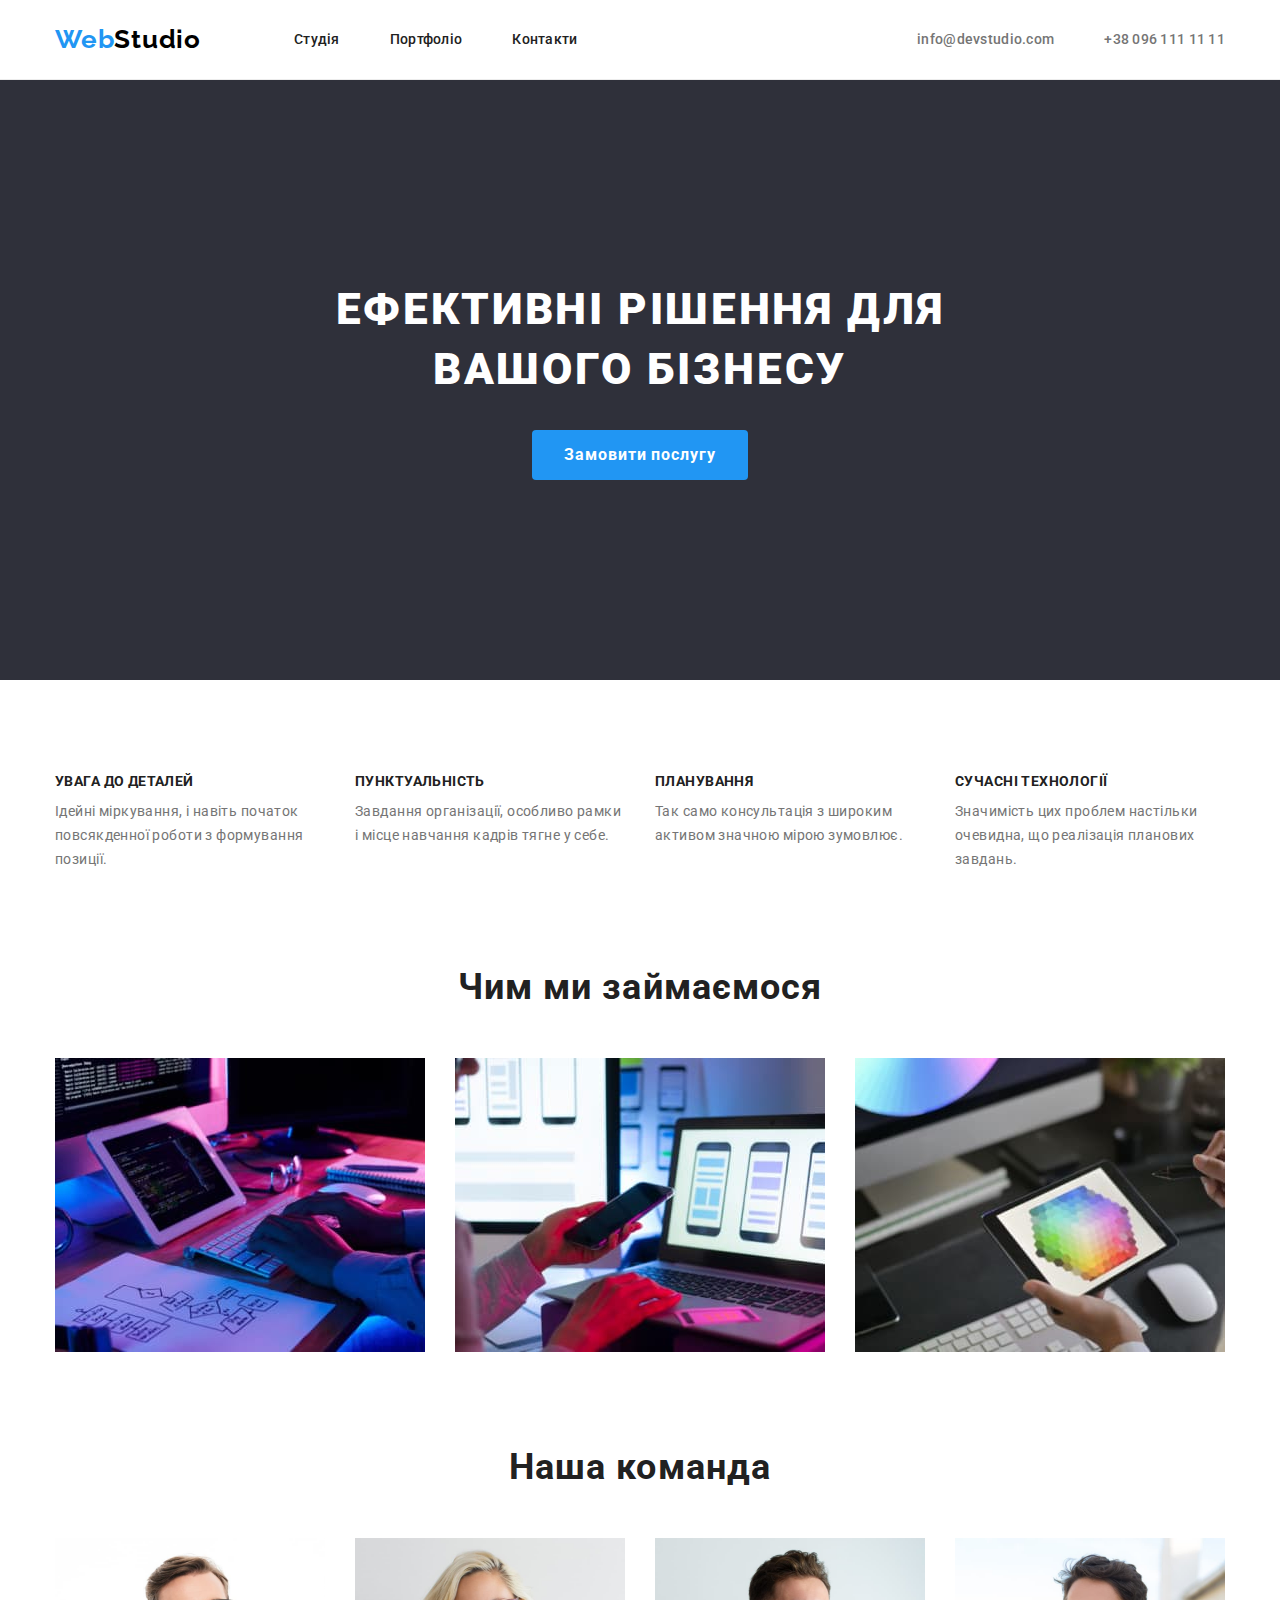
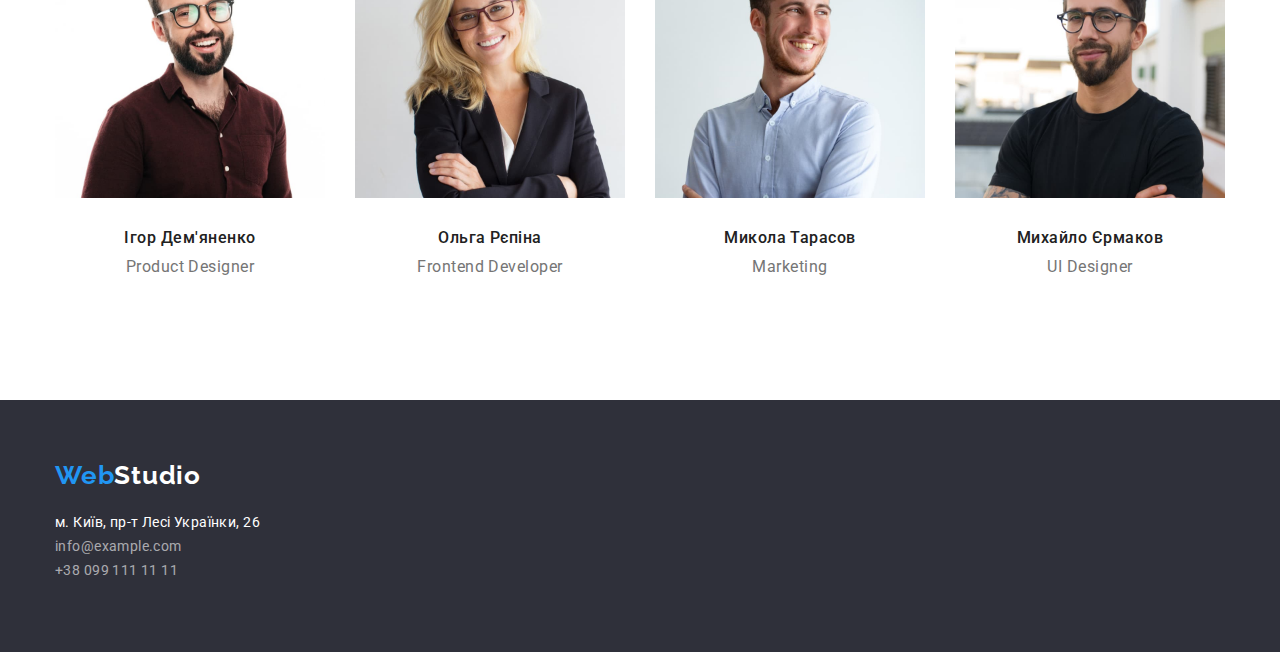
==== commit 2d81cea1: "complited hw3" ====
--- a/index.html
+++ b/index.html
@@ -55,7 +55,7 @@
     </header>
     <main>
       <!--Hero-->
-      <section class="hero">
+      <section class="hero section">
         <div class="container">
           <h1 class="hero-title">Ефективні рішення для вашого бізнесу</h1>
           <button class="hero-btn" type="button">Замовити послугу</button>
@@ -96,7 +96,7 @@
         </div>
       </section>
       <!--About-->
-      <section class="about">
+      <section class="about section">
         <div class="container">
           <h2 class="about-title">Чим ми займаємося</h2>
           <ul class="about-list list">
@@ -130,8 +130,8 @@
         </div>
       </section>
       <!--Team-->
-      <section class="team">
-        <div class="container section">
+      <section class="team section">
+        <div class="container">
           <h2 class="team-title">Наша команда</h2>
           <ul class="team-list list">
             <li class="team-item">
--- a/css/styles.css
+++ b/css/styles.css
@@ -50,8 +50,8 @@
 }
 
 .section {
-  padding-top: 94px;
-  padding-bottom: 94px;
+  padding-top: 47px;
+  padding-bottom: 47px;
 }
 
 .container {
@@ -176,6 +176,7 @@
 
 .soft-skills-list {
   display: flex;
+  padding-top: 47px;
 }
 
 .soft-skills-item {
@@ -211,6 +212,7 @@
 }
 
 .about-item {
+  width: 370px;
   margin-right: 30px;
 }
 
@@ -232,10 +234,11 @@
 
 .team-list {
   display: flex;
-  outline: 2px solid tomato;
+  padding-bottom: 47px;
 }
 
 .team-item {
+  width: 270px;
   margin-right: 30px;
   background-color: #ffffff;
 }
@@ -320,6 +323,11 @@
 }
 
 /* <!-- Gallery --> */
+
+.gallery {
+  padding-top: 94px;
+  padding-bottom: 94px;
+}
 
 .gallery-item {
   width: 370px;
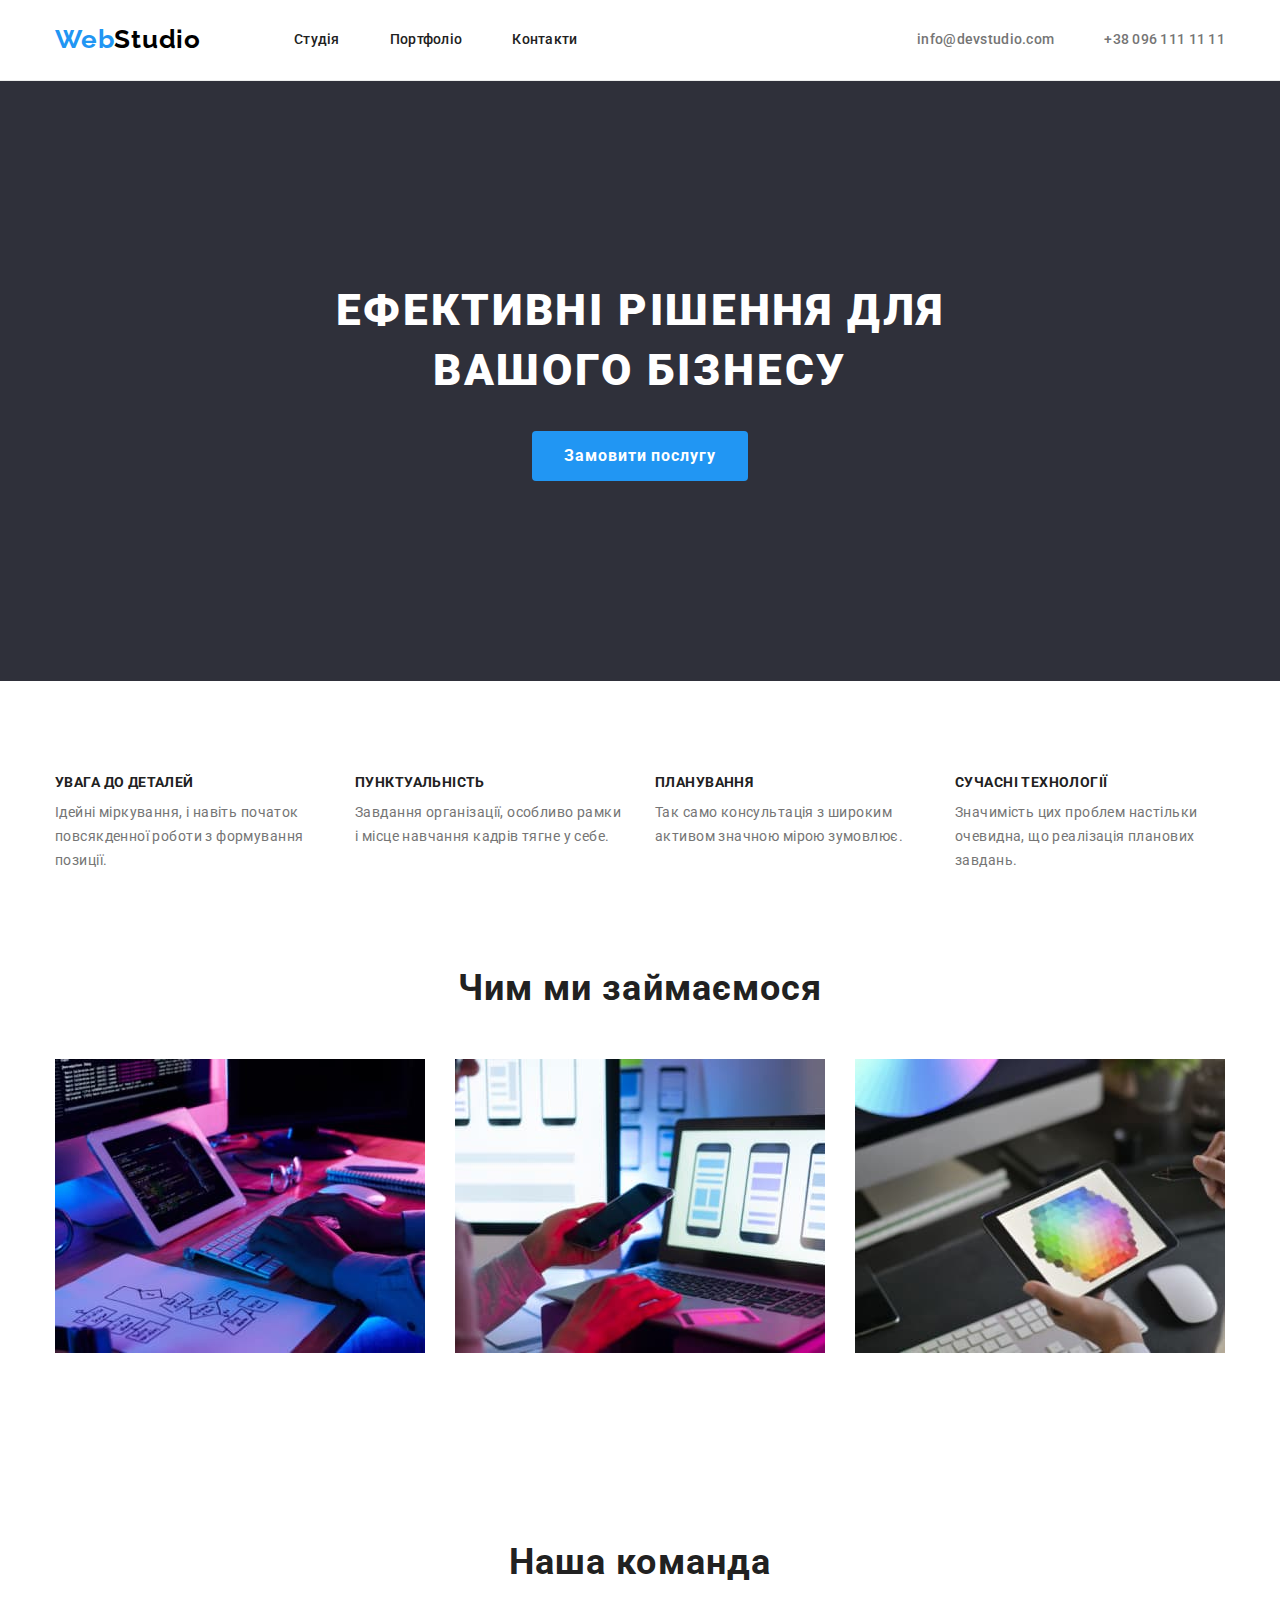
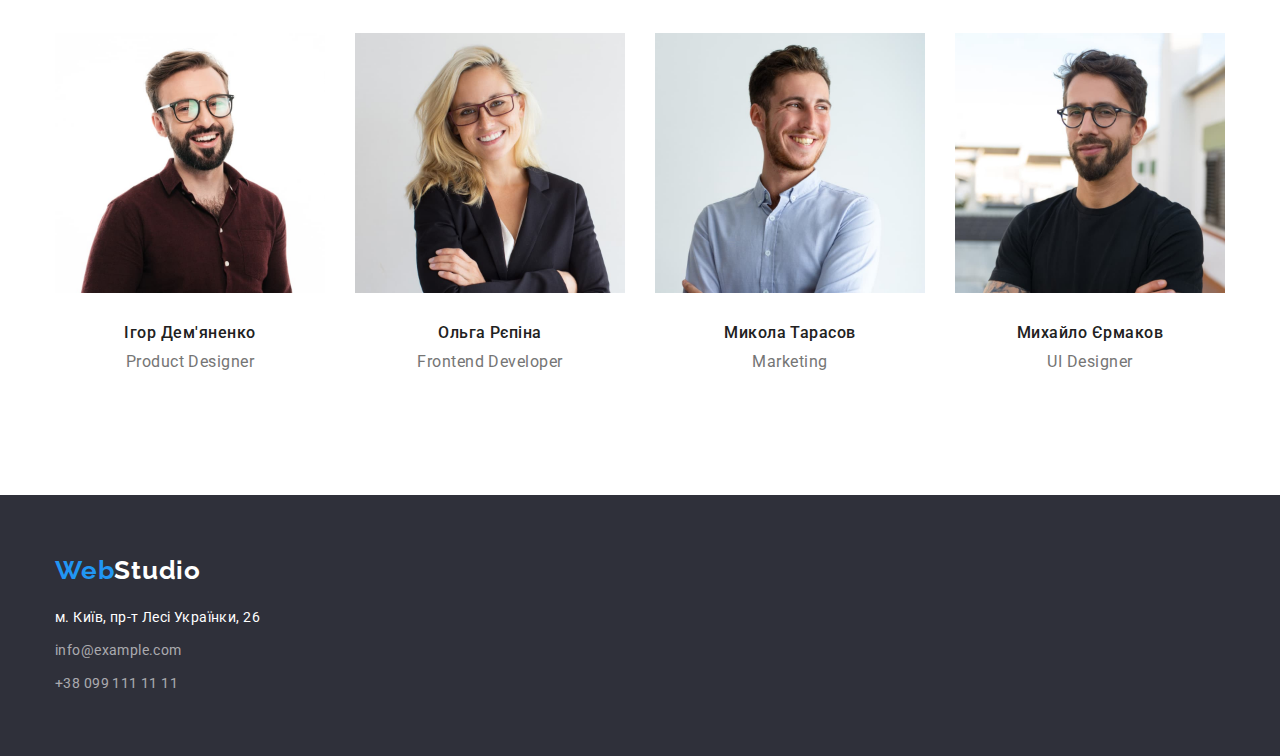
==== commit 0ef5e909: "fixed the mistakes" ====
--- a/index.html
+++ b/index.html
@@ -142,8 +142,10 @@
                 width="270"
                 height="260"
               />
-              <h3 class="team-title-name">Ігор Дем'яненко</h3>
-              <p class="team-text">Product Designer</p>
+              <div class="team-box">
+                <h3 class="team-title-name">Ігор Дем'яненко</h3>
+                <p class="team-text">Product Designer</p>
+              </div>
             </li>
             <li class="team-item">
               <img
@@ -153,8 +155,10 @@
                 width="270"
                 height="260"
               />
-              <h3 class="team-title-name">Ольга Рєпіна</h3>
-              <p class="team-text">Frontend Developer</p>
+              <div class="team-box">
+                <h3 class="team-title-name">Ольга Рєпіна</h3>
+                <p class="team-text">Frontend Developer</p>
+              </div>
             </li>
             <li class="team-item">
               <img
@@ -164,8 +168,10 @@
                 width="270"
                 height="260"
               />
-              <h3 class="team-title-name">Микола Тарасов</h3>
-              <p class="team-text">Marketing</p>
+              <div class="team-box">
+                <h3 class="team-title-name">Микола Тарасов</h3>
+                <p class="team-text">Marketing</p>
+              </div>
             </li>
             <li class="team-item">
               <img
@@ -175,8 +181,10 @@
                 width="270"
                 height="260"
               />
-              <h3 class="team-title-name">Михайло Єрмаков</h3>
-              <p class="team-text">UI Designer</p>
+              <div class="team-box">
+                <h3 class="team-title-name">Михайло Єрмаков</h3>
+                <p class="team-text">UI Designer</p>
+              </div>
             </li>
           </ul>
         </div>
@@ -192,10 +200,10 @@
         <address class="footer-address">
           <p class="footer-text">м. Київ, пр-т Лесі Українки, 26</p>
           <ul class="footer-list list">
-            <li>
+            <li class="footer-list-mail">
               <a class="footer-link-mail link" href="">info@example.com</a>
             </li>
-            <li>
+            <li class="footer-list-tell">
               <a class="footer-link-tell link" href="tel:">+38 099 111 11 11</a>
             </li>
           </ul>
--- a/css/styles.css
+++ b/css/styles.css
@@ -2,6 +2,7 @@
   --main-color: #212121;
   --second-color: #757575;
   --btn-color: #2196f3;
+  --btn-gallery-color: #f5f4fa;
 }
 
 body {
@@ -50,8 +51,8 @@
 }
 
 .section {
-  padding-top: 47px;
-  padding-bottom: 47px;
+  padding-top: 94px;
+  padding-bottom: 94px;
 }
 
 .container {
@@ -77,7 +78,8 @@
 }
 
 .header {
-  padding: 24px;
+  padding-top: 24px;
+  padding-bottom: 25px;
   border-bottom: 1px solid #ececec;
 }
 
@@ -141,6 +143,7 @@
 .hero {
   min-height: 600px;
   padding-top: 200px;
+  padding-bottom: 200px;
   text-align: center;
   background-color: #2f303a;
 }
@@ -174,9 +177,12 @@
 
 /* <!--Soft Skills--> */
 
+.soft-skills.section {
+  padding-bottom: 47px;
+}
+
 .soft-skills-list {
   display: flex;
-  padding-top: 47px;
 }
 
 .soft-skills-item {
@@ -207,6 +213,10 @@
 
 /* <!--About--> */
 
+.about.section {
+  padding-top: 47px;
+}
+
 .about-list {
   display: flex;
 }
@@ -221,7 +231,7 @@
 }
 
 .about-title {
-  padding-bottom: 50px;
+  margin-bottom: 50px;
   font-weight: 700;
   font-size: 36px;
   line-height: 1.17;
@@ -234,7 +244,6 @@
 
 .team-list {
   display: flex;
-  padding-bottom: 47px;
 }
 
 .team-item {
@@ -247,8 +256,13 @@
   margin-right: 0;
 }
 
+.team-box {
+  padding-top: 30px;
+  padding-bottom: 30px;
+}
+
 .team-title {
-  padding-bottom: 50px;
+  margin-bottom: 50px;
   font-weight: 700;
   font-size: 36px;
   line-height: 1.17;
@@ -258,7 +272,6 @@
 }
 
 .team-title-name {
-  margin-top: 30px;
   font-weight: 500;
   font-size: 16px;
   line-height: 1.19;
@@ -269,7 +282,6 @@
 
 .team-text {
   margin-top: 10px;
-  margin-bottom: 30px;
   font-size: 16px;
   line-height: 1.19;
   text-align: center;
@@ -280,6 +292,8 @@
 /* <!--Footer--> */
 
 .footer {
+  padding-top: 60px;
+  padding-bottom: 60px;
   min-height: 252px;
   background-color: #2f303a;
 }
@@ -289,12 +303,10 @@
 }
 
 .address {
-  padding-top: 60px;
-  padding-bottom: 60px;
 }
 
 .footer-text {
-  padding-top: 20px;
+  margin-top: 20px;
   font-style: normal;
   font-size: 14px;
   line-height: 1.71;
@@ -302,9 +314,13 @@
   color: #ffffff;
 }
 
-.footer-link-mail,
-.footer-link-tell {
-  padding-top: 9px;
+.footer-list-mail,
+.footer-list-tell {
+  margin-top: 9px;
+}
+
+.footer-link-tell,
+.footer-link-mail {
   font-style: normal;
   font-size: 14px;
   line-height: 1.71;
@@ -323,11 +339,6 @@
 }
 
 /* <!-- Gallery --> */
-
-.gallery {
-  padding-top: 94px;
-  padding-bottom: 94px;
-}
 
 .gallery-item {
   width: 370px;
@@ -355,19 +366,20 @@
   letter-spacing: 0.03em;
   cursor: pointer;
   border: 0;
-  color: #fff;
-  background-color: var(--btn-color);
+  color: var(--main-color);
+  background-color: var(--btn-gallery-color);
 }
 
 .gallery-box {
+  padding: 20px 24px;
+  width: 370px;
   border: 1px solid #eeeeee;
-  width: 370px;
 }
 
 .gallery-list {
   display: flex;
   flex-wrap: wrap;
-  padding-top: 50px;
+  margin-top: 50px;
 }
 
 .gallery-list-btn {
@@ -384,8 +396,6 @@
 }
 
 .gallery-title {
-  padding-left: 24px;
-  padding-top: 20px;
   font-weight: 700;
   font-size: 18px;
   line-height: 2;
@@ -394,9 +404,7 @@
 }
 
 .gallery-text {
-  padding-left: 24px;
-  padding-top: 4px;
-  padding-bottom: 20px;
+  margin-top: 4px;
   font-size: 16px;
   line-height: 1.88;
   letter-spacing: 0.03em;
